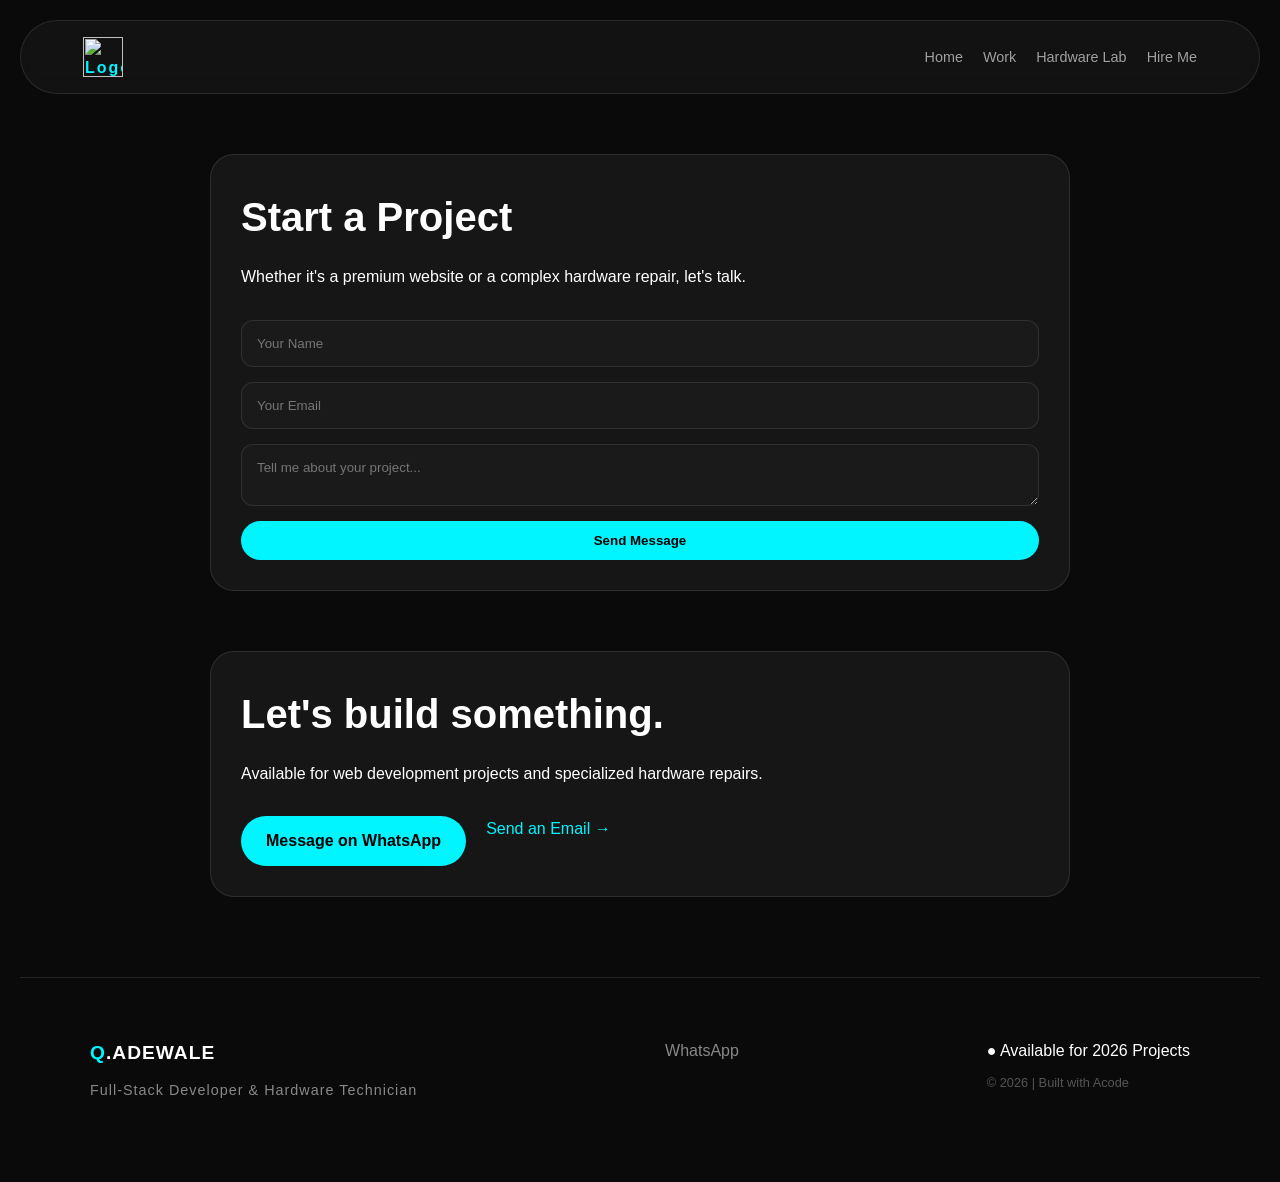
==== contact.html @ 81b169ab "Add files via upload" ====
<nav class="navbar">
    <div class="nav-logo"><a href="index.html" style="text-decoration:none; color:inherit;"><img src="https://img.icons8.com/wired/512/00f5ff/circuit.png" alt="Logo" style="height:40px;">
</a></div>
<ul class="nav-links">
      <li><a href="index.html">Home</a></li>
    <li><a href="work.html">Work</a></li>
    <li><a href="lab.html">Hardware Lab</a></li>
    <li><a href="contact.html">Hire Me</a></li>
</ul>

</nav>
<!DOCTYPE html>
<html lang="en">
<head>
  <meta name="referrer" content="origin">
    <meta charset="UTF-8">
    <meta name="viewport" content="width=device-width, initial-scale=1.0">
    <title>Work | Qudus Adewale</title>
    <link rel="stylesheet" href="style.css">
</head>
<main class="page-container">
    <div class="bento-item contact-wrapper">
        <h1>Start a Project</h1>
        <p>Whether it's a premium website or a complex hardware repair, let's talk.</p>
        
        <form action="https://formspree.io/f/xykondvw" method="POST" class="contact-form">
    <input type="text" name="client_name" placeholder="Your Name" class="input-field" required>
    
    <input type="email" name="client_email" placeholder="Your Email" class="input-field" required>
    
    <textarea name="project_details" placeholder="Tell me about your project..." class="input-field" required></textarea>
    
    <input type="hidden" name="_next" value="https://your-site-url.com/thanks.html">
    
    <button type="submit" class="btn-primary">Send Message</button>
    <form action="https://formspree.io/f/xykondvw" method="POST">
    
    <input type="hidden" name="_next" value="thanks.html">
    </form>

</form>

    </div>
</main>
<main class="page-container">
    <div class="bento-item hero-card">
        <h1>Let's build something.</h1>
        <p>Available for web development projects and specialized hardware repairs.</p>
        
        <div class="contact-links" style="margin-top: 30px; display: flex; gap: 20px;">
            <a href="https://wa.me/+2347077109424" class="btn-primary">Message on WhatsApp</a>
            <a href="bakarequdus94@gmail.com" style="color: var(--accent); text-decoration: none;">Send an Email →</a>
        </div>
    </div>
</main>
<footer class="main-footer">
    <div class="footer-content">
        <div class="footer-logo">
            <span class="accent-text">Q</span>.ADEWALE
            <p>Full-Stack Developer & Hardware Technician</p>
        </div>
        
        <div class="footer-links">
            <a href="https://wa.me/+2347077109424">WhatsApp</a>

        </div>
        
        <div class="footer-status">
            <div class="status-indicator">● Available for 2026 Projects</div>
            <p>© 2026 | Built with Acode</p>
        </div>
    </div>
</footer>
---- style.css ----
:root {
    --bg-color: #0a0a0a;
    --card-bg: #161616;
    --text-main: #ffffff;
    --text-dim: #a0a0a0;
    --accent: #00f5ff; /* Cyan accent */
    --border: rgba(255, 255, 255, 0.1);
}

* {
    margin: 0;
    padding: 0;
    box-sizing: border-box;
}

body {
    background-color: var(--bg-color);
    color: var(--text-main);
    font-family: 'Inter', sans-serif;
    line-height: 1.6;
    padding: 20px;
}

/* Glassmorphism Navbar */
.navbar {
    display: flex;
    justify-content: space-between;
    align-items: center;
    padding: 1rem 5%;
    background: rgba(22, 22, 22, 0.7);
    backdrop-filter: blur(10px);
    border: 1px solid var(--border);
    border-radius: 50px;
    position: sticky;
    top: 20px;
    z-index: 1000;
    margin-bottom: 40px;
}

.nav-logo {
    font-weight: 700;
    letter-spacing: 2px;
    color: var(--accent);
}

.nav-links {
    display: flex;
    list-style: none;
    gap: 20px;
}

.nav-links a {
    text-decoration: none;
    color: var(--text-dim);
    font-size: 0.9rem;
    transition: 0.3s;
}

.nav-links a:hover {
    color: var(--accent);
}

/* Bento Grid Layout */
.bento-container {
    display: grid;
    grid-template-columns: repeat(auto-fit, minmax(300px, 1fr));
    gap: 20px;
    max-width: 1200px;
    margin: 0 auto;
}

.bento-item {
    background: var(--card-bg);
    border: 1px solid var(--border);
    border-radius: 24px;
    padding: 30px;
    transition: transform 0.3s ease, border 0.3s ease;
}

.bento-item:hover {
    transform: translateY(-5px);
    border-color: var(--accent);
}

/* Specific Card Styling */
.hero-card {
    grid-column: span 2;
}

.text-gradient {
    background: linear-gradient(90deg, #00f5ff, #7000ff);
    -webkit-background-clip: text;
    -webkit-text-fill-color: transparent;
}

h1 {
    font-size: 2.5rem;
    font-family: 'Space Grotesk', sans-serif;
    margin-bottom: 15px;
}

.badge {
    background: rgba(0, 245, 255, 0.1);
    color: var(--accent);
    padding: 5px 12px;
    border-radius: 12px;
    font-size: 0.7rem;
    text-transform: uppercase;
}

.tags span {
    display: inline-block;
    background: #222;
    padding: 5px 10px;
    border-radius: 8px;
    margin: 4px;
    font-size: 0.8rem;
}

/* Responsive for Phones */
@media (max-width: 768px) {
    .hero-card {
        grid-column: span 1;
    }
    h1 {
        font-size: 1.8rem;
    }
}
/* Container for separate pages */
.page-container {
    max-width: 900px;
    margin: 60px auto;
    padding: 0 20px;
}

.page-header {
    margin-bottom: 50px;
    text-align: center;
}

/* Contact Form Styling */
.contact-form {
    display: flex;
    flex-direction: column;
    gap: 15px;
    margin-top: 30px;
}

.input-field {
    background: #1a1a1a;
    border: 1px solid var(--border);
    padding: 15px;
    border-radius: 12px;
    color: white;
    font-family: inherit;
}

.input-field:focus {
    border-color: var(--accent);
    outline: none;
}

.btn-primary {
    background: var(--accent);
    color: black;
    padding: 12px 25px;
    border-radius: 50px;
    text-decoration: none;
    font-weight: 700;
    border: none;
    cursor: pointer;
    text-align: center;
}
html {
    scroll-behavior: smooth;
}

body {
    animation: fadeIn 0.5s ease-in;
}

@keyframes fadeIn {
    from { opacity: 0; transform: translateY(10px); }
    to { opacity: 1; transform: translateY(0); }
}
.project-feature {
    display: flex;
    flex-direction: column;
    overflow: hidden;
}

.work-image {
    width: 100%;
    height: 300px;
    object-fit: cover;
    border-radius: 12px;
    margin-top: 20px;
    border: 1px solid var(--border);
    /* Subtle 2026 glow effect */
    box-shadow: 0 10px 30px rgba(0, 245, 255, 0.1);
}
.image-placeholder {
    width: 100%;
    height: 250px;
    margin-top: 20px;
    border-radius: 15px;
    background: linear-gradient(45deg, #1a1a1a 25%, #222 25%, #222 50%, #1a1a1a 50%, #1a1a1a 75%, #222 75%, #222 100%);
    background-size: 40px 40px; /* Modern "blueprint" pattern */
    display: flex;
    align-items: center;
    justify-content: center;
    border: 1px dashed var(--accent);
    color: var(--accent);
    font-weight: bold;
    text-transform: uppercase;
    letter-spacing: 2px;
}
.lab-image {
    width: 100%;
    /* This prevents the image from becoming too tall */
    height: 200px; 
    /* This ensures the image isn't stretched or squeezed */
    object-fit: cover; 
    /* Positions the focus on the center of the action */
    object-position: center; 
    border-radius: 12px;
    margin-top: 15px;
    border: 1px solid var(--border);
}

/* For larger tablets or desktop screens */
@media (min-width: 768px) {
    .lab-image {
        height: 250px;
    }
}
.main-footer {
    margin-top: 80px;
    padding: 60px 20px;
    background: #0a0a0a;
    border-top: 1px solid var(--border);
}

.footer-content {
    max-width: 1100px;
    margin: 0 auto;
    display: flex;
    flex-wrap: wrap;
    justify-content: space-between;
    gap: 40px;
}

.footer-logo {
    font-weight: 700;
    font-size: 1.2rem;
    letter-spacing: 1px;
}

.footer-logo p {
    font-size: 0.9rem;
    font-weight: 400;
    color: #888;
    margin-top: 10px;
}

.footer-links {
    display: flex;
    flex-direction: column;
    gap: 12px;
}

.footer-links a {
    color: #888;
    text-decoration: none;
    transition: 0.3s;
}

.footer-links a:hover {
    color: var(--accent);
}

.footer-status p {
    font-size: 0.8rem;
    color: #555;
    margin-top: 10px;
}

.accent-text {
    color: var(--accent);
}

/* Mobile adjustments */
@media (max-width: 600px) {
    .footer-content {
        flex-direction: column;
        text-align: center;
        align-items: center;
    }
}
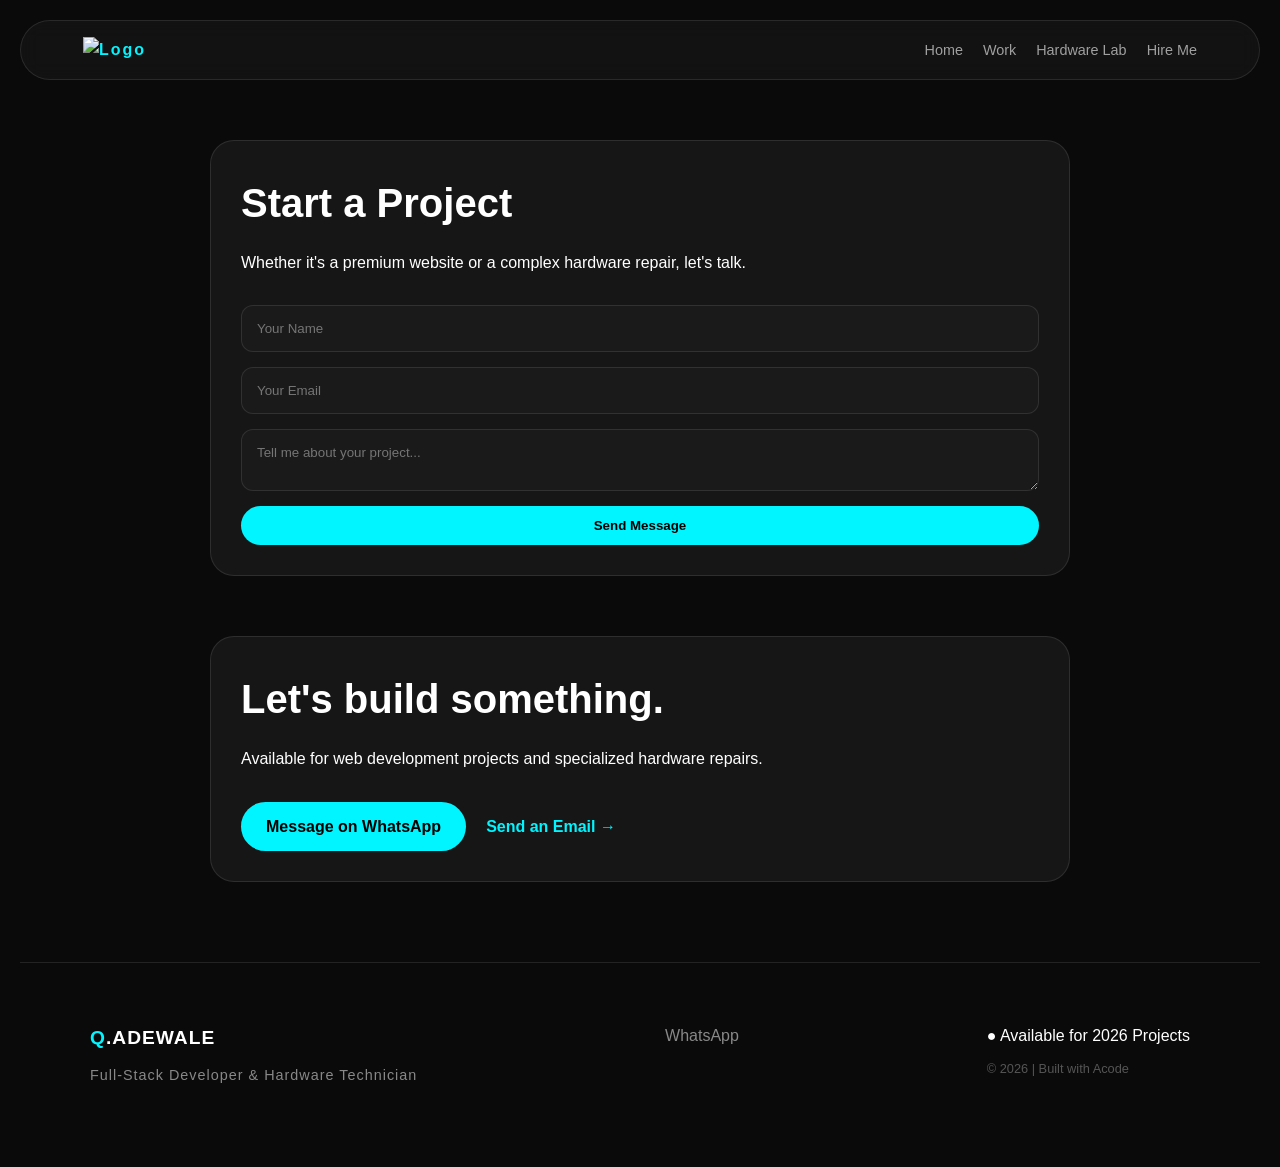
==== commit 69af15cd: "Update contact.html" ====
--- a/contact.html
+++ b/contact.html
@@ -1,73 +1,69 @@
-<nav class="navbar">
-    <div class="nav-logo"><a href="index.html" style="text-decoration:none; color:inherit;"><img src="https://img.icons8.com/wired/512/00f5ff/circuit.png" alt="Logo" style="height:40px;">
-</a></div>
-<ul class="nav-links">
-      <li><a href="index.html">Home</a></li>
-    <li><a href="work.html">Work</a></li>
-    <li><a href="lab.html">Hardware Lab</a></li>
-    <li><a href="contact.html">Hire Me</a></li>
-</ul>
-
-</nav>
 <!DOCTYPE html>
 <html lang="en">
 <head>
-  <meta name="referrer" content="origin">
     <meta charset="UTF-8">
     <meta name="viewport" content="width=device-width, initial-scale=1.0">
-    <title>Work | Qudus Adewale</title>
+    <title>Contact |Bakare Qudus Adewale</title>
     <link rel="stylesheet" href="style.css">
 </head>
-<main class="page-container">
-    <div class="bento-item contact-wrapper">
-        <h1>Start a Project</h1>
-        <p>Whether it's a premium website or a complex hardware repair, let's talk.</p>
-        
-        <form action="https://formspree.io/f/xykondvw" method="POST" class="contact-form">
-    <input type="text" name="client_name" placeholder="Your Name" class="input-field" required>
-    
-    <input type="email" name="client_email" placeholder="Your Email" class="input-field" required>
-    
-    <textarea name="project_details" placeholder="Tell me about your project..." class="input-field" required></textarea>
-    
-    <input type="hidden" name="_next" value="https://your-site-url.com/thanks.html">
-    
-    <button type="submit" class="btn-primary">Send Message</button>
-    <form action="https://formspree.io/f/xykondvw" method="POST">
-    
-    <input type="hidden" name="_next" value="thanks.html">
-    </form>
+<body class="dark-theme">
 
-</form>
+    <nav class="navbar">
+        <div class="nav-logo">
+            <a href="index.html" style="text-decoration:none; color:inherit;">
+                <img src="https://img.icons8.com/wired/512/00f5ff/circuit.png" alt="Logo" style="height:40px;">
+            </a>
+        </div>
+        <ul class="nav-links">
+            <li><a href="index.html">Home</a></li>
+            <li><a href="work.html">Work</a></li>
+            <li><a href="lab.html">Hardware Lab</a></li>
+            <li><a href="contact.html" class="active">Hire Me</a></li>
+        </ul>
+    </nav>
 
-    </div>
-</main>
-<main class="page-container">
-    <div class="bento-item hero-card">
-        <h1>Let's build something.</h1>
-        <p>Available for web development projects and specialized hardware repairs.</p>
-        
-        <div class="contact-links" style="margin-top: 30px; display: flex; gap: 20px;">
-            <a href="https://wa.me/+2347077109424" class="btn-primary">Message on WhatsApp</a>
-            <a href="bakarequdus94@gmail.com" style="color: var(--accent); text-decoration: none;">Send an Email →</a>
+    <main class="page-container">
+        <div class="bento-item contact-wrapper">
+            <h1>Start a Project</h1>
+            <p>Whether it's a premium website or a complex hardware repair, let's talk.</p>
+            
+            <form action="https://formspree.io/f/xykondvw" method="POST" class="contact-form">
+                <input type="text" name="client_name" placeholder="Your Name" class="input-field" required>
+                <input type="email" name="client_email" placeholder="Your Email" class="input-field" required>
+                <textarea name="project_details" placeholder="Tell me about your project..." class="input-field" required></textarea>
+                <input type="hidden" name="_next" value="https://qudus-web-dev.vercel.app/thanks.html">
+                <button type="submit" class="btn-primary">Send Message</button>
+            </form>
         </div>
-    </div>
-</main>
-<footer class="main-footer">
-    <div class="footer-content">
-        <div class="footer-logo">
-            <span class="accent-text">Q</span>.ADEWALE
-            <p>Full-Stack Developer & Hardware Technician</p>
+    </main>
+
+    <main class="page-container">
+        <div class="bento-item hero-card">
+            <h1>Let's build something.</h1>
+            <p>Available for web development projects and specialized hardware repairs.</p>
+            
+            <div class="contact-links" style="margin-top: 30px; display: flex; gap: 20px; align-items: center;">
+                <a href="https://wa.me/+2347077109424" target="_blank" class="btn-primary">Message on WhatsApp</a>
+                <a href="mailto:bakarequdus94@gmail.com" style="color: var(--accent); text-decoration: none; font-weight: bold;">Send an Email →</a>
+            </div>
         </div>
-        
-        <div class="footer-links">
-            <a href="https://wa.me/+2347077109424">WhatsApp</a>
+    </main>
 
+    <footer class="main-footer">
+        <div class="footer-content">
+            <div class="footer-logo">
+                <span class="accent-text">Q</span>.ADEWALE
+                <p>Full-Stack Developer & Hardware Technician</p>
+            </div>
+            <div class="footer-links">
+                <a href="https://wa.me/+2347077109424" target="_blank">WhatsApp</a>
+            </div>
+            <div class="footer-status">
+                <div class="status-indicator">● Available for 2026 Projects</div>
+                <p>© 2026 | Built with Acode</p>
+            </div>
         </div>
-        
-        <div class="footer-status">
-            <div class="status-indicator">● Available for 2026 Projects</div>
-            <p>© 2026 | Built with Acode</p>
-        </div>
-    </div>
-</footer>
+    </footer>
+
+</body>
+</html>
--- a/style.css
+++ b/style.css
@@ -1,3 +1,72 @@
+.project-card {
+    background: rgba(255, 255, 255, 0.03);
+    border: 1px solid rgba(255, 255, 255, 0.08);
+    border-radius: 12px;
+    padding: 25px;
+    position: relative;
+    transition: transform 0.3s ease, border-color 0.3s ease, box-shadow 0.3s ease;
+}
+
+.project-card:hover {
+    transform: translateY(-5px);
+    border-color: #BF953F; /* Elegant gold tint accent on hover */
+    box-shadow: 0 10px 30px rgba(0, 0, 0, 0.5);
+}
+
+.project-badge {
+    position: absolute;
+    top: 15px;
+    right: 20px;
+    background: rgba(191, 149, 63, 0.15);
+    color: #BF953F;
+    padding: 4px 10px;
+    border-radius: 20px;
+    font-size: 0.75rem;
+    font-weight: 600;
+    text-transform: uppercase;
+    letter-spacing: 1px;
+}
+
+.project-title {
+    font-size: 1.4rem;
+    color: #ffffff;
+    margin: 10px 0;
+}
+
+.project-description {
+    color: #a0a0a0;
+    font-size: 0.95rem;
+    line-height: 1.6;
+    margin-bottom: 20px;
+}
+
+.project-tags {
+    display: flex;
+    flex-wrap: wrap;
+    gap: 8px;
+    margin-bottom: 20px;
+}
+
+.project-tags span {
+    background: rgba(255, 255, 255, 0.05);
+    color: #cccccc;
+    padding: 4px 10px;
+    border-radius: 4px;
+    font-size: 0.8rem;
+}
+
+.project-links .live-link {
+    color: #BF953F;
+    text-decoration: none;
+    font-weight: 600;
+    font-size: 0.95rem;
+    transition: color 0.2s ease;
+}
+
+.project-links .live-link:hover {
+    color: #ffcc00;
+}
+
 :root {
     --bg-color: #0a0a0a;
     --card-bg: #161616;
